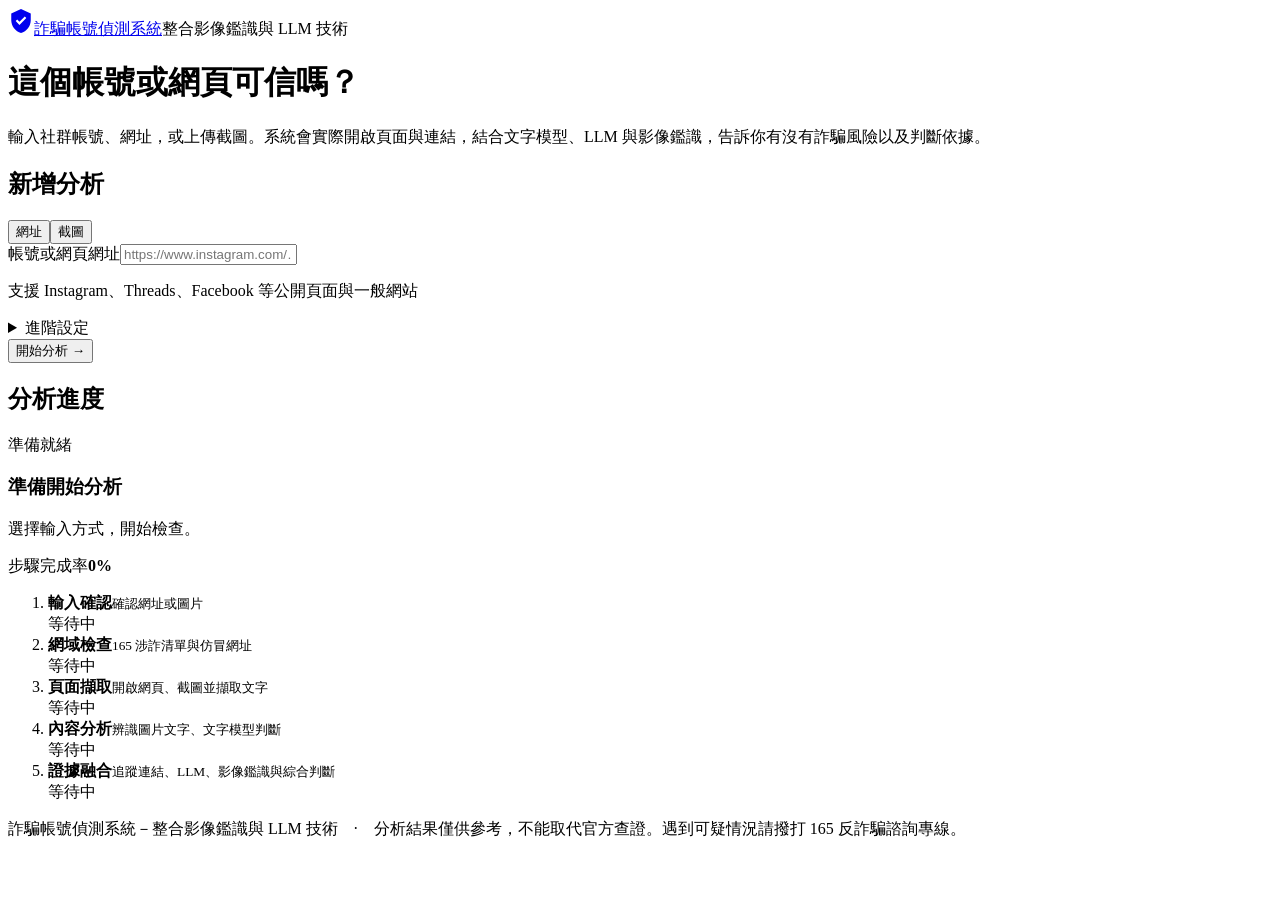
==== ui/index.html @ ad5a9f87 "release: 詐騙帳號偵測系統－整合影像鑑識與 LLM 技術" ====
<!doctype html>
<html lang="zh-Hant"><head><meta charset="utf-8"><meta name="viewport" content="width=device-width,initial-scale=1"><title>詐騙帳號偵測系統－整合影像鑑識與LLM技術</title><meta name="description" content="輸入社群帳號、網址或上傳截圖，檢查是否有詐騙風險並說明判斷依據。"><link rel="icon" href="data:image/svg+xml,%3Csvg xmlns=%27http://www.w3.org/2000/svg%27 viewBox=%270 0 24 24%27%3E%3Cpath fill=%27%232463eb%27 d=%27M12 1 3 5v6c0 5.6 3.8 10.7 9 12 5.2-1.3 9-6.4 9-12V5z%27/%3E%3C/svg%3E"><link rel="stylesheet" href="/styles.css"></head>
<body>
<header class="topbar"><a class="brand" href="/"><svg viewBox="0 0 24 24" width="26" height="26" aria-hidden="true"><path fill="currentColor" d="M12 1 3 5v6c0 5.6 3.8 10.7 9 12 5.2-1.3 9-6.4 9-12V5z"/><path fill="#fff" d="m10.6 15.6-3.5-3.5 1.4-1.4 2.1 2.1 4.9-4.9 1.4 1.4z"/></svg><span>詐騙帳號偵測系統</span></a><span class="workspace-label">整合影像鑑識與 LLM 技術</span></header>
<main>
<div class="page-heading"><div><h1>這個帳號或網頁可信嗎？</h1><p>輸入社群帳號、網址，或上傳截圖。系統會實際開啟頁面與連結，結合文字模型、LLM 與影像鑑識，告訴你有沒有詐騙風險以及判斷依據。</p></div></div>

<div class="workspace">
<aside class="control panel"><h2>新增分析</h2>
<div class="mode-switch" role="group" aria-label="選擇輸入方式"><button type="button" data-mode="url" aria-pressed="true">網址</button><button type="button" data-mode="image" aria-pressed="false">截圖</button></div>
<form id="form">
<div id="url-input"><label for="url">帳號或網頁網址</label><input id="url" type="text" placeholder="https://www.instagram.com/…" autocomplete="off"><p class="field-note">支援 Instagram、Threads、Facebook 等公開頁面與一般網站</p></div>
<div id="image-input" hidden><label for="file">上傳截圖</label><div class="dropzone"><span class="upload-mark" aria-hidden="true">↑</span><input id="file" type="file" accept="image/png,image/jpeg,image/webp"><p>PNG、JPG、WebP · 最大 10 MB</p></div></div>
<details class="settings"><summary>進階設定</summary><label class="check"><input id="explain" type="checkbox"> 產生熱點圖</label><p class="field-note">標出影響判斷的文字與畫面區域，分析時間會比較長。</p></details>
<button id="run" class="primary">開始分析 <span aria-hidden="true">→</span></button>
</form>
</aside>

<section class="activity panel" aria-label="分析狀態"><div class="panel-heading"><h2>分析進度</h2><span id="activity-tag" class="pill">準備就緒</span></div>
<div id="busy-box" class="busy-box idle"><div class="activity-icon" aria-hidden="true"></div><div><h3 id="busy-title">準備開始分析</h3><p id="status" role="status" aria-live="polite">選擇輸入方式，開始檢查。</p></div></div>
<div class="progress-heading"><span>步驟完成率</span><strong id="progress-percent">0%</strong></div><div id="progress-bar" class="progress-track" role="progressbar" aria-label="步驟完成率" aria-valuemin="0" aria-valuemax="100" aria-valuenow="0"><div id="progress-fill"></div></div><p id="experiment-progress" class="field-note" hidden></p>
<ol class="timeline" aria-label="分析步驟">
<li data-step="0" data-state="waiting"><div class="step-icon" aria-hidden="true"></div><div><strong>輸入確認</strong><small>確認網址或圖片</small></div><span id="stage-0">等待中</span></li>
<li data-step="1" data-state="waiting"><div class="step-icon" aria-hidden="true"></div><div><strong>網域檢查</strong><small>165 涉詐清單與仿冒網址</small></div><span id="stage-1">等待中</span></li>
<li data-step="2" data-state="waiting"><div class="step-icon" aria-hidden="true"></div><div><strong>頁面擷取</strong><small>開啟網頁、截圖並擷取文字</small></div><span id="stage-2">等待中</span></li>
<li data-step="3" data-state="waiting"><div class="step-icon" aria-hidden="true"></div><div><strong>內容分析</strong><small>辨識圖片文字、文字模型判斷</small></div><span id="stage-3">等待中</span></li>
<li data-step="4" data-state="waiting"><div class="step-icon" aria-hidden="true"></div><div><strong>證據融合</strong><small>追蹤連結、LLM、影像鑑識與綜合判斷</small></div><span id="stage-4">等待中</span></li>
</ol></section>
</div>

<section id="results" hidden>
<div class="section-heading"><h2>分析結果</h2><p id="target" class="target"></p></div>

<article class="result" id="result-card">
  <div class="result-main"><small class="eyebrow">分析結論</small><h2 id="risk"></h2><p id="reason"></p><p id="certainty" class="certainty"></p><details id="how" class="how" hidden><summary>這句話怎麼來的？</summary><div id="how-text"></div></details>
    <p class="muted">結論只針對這次看到的頁面或截圖，不代表已證實帳號身分。有疑慮請撥打 165 反詐騙專線，或<a href="https://fraudbuster.digiat.org.tw/accessibility/index" target="_blank" rel="noopener noreferrer">前往網路詐騙通報查詢網</a>。</p></div>
  <div class="result-score" id="result-score"><span id="score-label">詐騙可能性</span><strong id="score-value"></strong>
    <div class="scale" id="scale"><div class="scale-zones"><i></i><i></i><i></i></div><span id="score-marker" class="marker"></span></div>
    <div class="scale-labels" id="scale-labels"><span>正常</span><span>50%</span><span>詐騙</span></div></div>
</article>

<div class="columns">
  <article class="panel"><h3>判斷依據</h3><p class="muted legend"><span class="up">▲ 推向詐騙</span><span class="down">▼ 推向正常</span>強度代表對結果的影響程度</p><ol id="reasons" class="reasons"></ol></article>
  <article class="panel"><h3>文字模型分數</h3><p class="muted">MacBERT 判斷文字「像詐騙文案」的程度。網頁文字已濾掉選單與按鈕；圖片裡的文字只計算網頁上沒有的部分。</p><div id="charts"></div><p id="text-model" class="muted"></p></article>
</div>

<article class="panel" id="links-panel"><div class="panel-heading"><h3>連結跳轉追蹤</h3><span id="links-tag" class="pill"></span></div>
  <p class="muted">實際點開頁面上的連結與截圖中出現的網址，追蹤到最後落地的網站，檢查途中是否經過短網址、165 涉詐網站，或被導向私人群組、一頁式購物網站。</p>
  <div id="links"></div></article>

<div class="columns">
  <article class="panel"><h3>LLM 證據抽取</h3><p class="muted">Qwen2.5-7B 判斷文字是在招攬讀者還是一般討論，並找出詐騙手法；引用必須逐字出自原文。</p><div id="llm"></div></article>
  <article class="panel"><h3>影像鑑識</h3><p class="muted">比對主管機關已確認的詐騙圖片，並檢查品牌與網域、圖片編修紀錄。</p><ul id="forensics" class="checks"></ul></article>
</div>

<div class="columns">
  <article class="panel"><h3>網域與帳號</h3><ul id="domain-checks" class="checks"></ul><div id="signals" class="chips"></div></article>
  <article class="panel"><h3 id="align-title">截圖上讀到的文字</h3><p id="align-note" class="align-note"></p><ul id="ocr-lines" class="ocr-lines"></ul><div id="align-extra"></div></article>
</div>

<div class="columns evidence-grid">
  <article class="panel"><div class="panel-heading"><h3>檢測畫面</h3><div class="view-switch" role="group" aria-label="畫面顯示"><button type="button" data-view="plain" aria-pressed="true">原始畫面</button><button type="button" data-view="source" aria-pressed="false" id="source-button">文字來源</button><button type="button" data-view="heat" aria-pressed="false" id="heat-button">熱點圖</button></div></div>
    <div class="screen-scroll"><div class="overlay-wrap"><img id="image" alt="本次分析畫面"><div id="heat-boxes"></div><div id="source-boxes"></div></div></div><p id="image-note" class="muted"></p></article>
  <article class="panel"><h3>原始證據</h3><div class="tabs" role="group" aria-label="證據種類"><button data-tab="dom">網頁文字</button><button data-tab="ocr">截圖文字</button><button data-tab="domain">網址紀錄</button></div><pre id="evidence"></pre><button type="button" id="download" class="secondary">下載 JSON 報告</button></article>
</div>

<details class="panel research"><summary>系統實測成效、熱點圖與分數計算</summary>
  <section class="research-block" id="metrics-block" hidden><h3>系統實測成效</h3><div id="metric-tiles" class="metric-tiles"></div><ul id="metric-notes" class="plain-list muted"></ul></section>
  <section class="research-block"><h3>熱點文字</h3><p class="muted"><span class="swatch red"></span>讓分數偏向詐騙　<span class="swatch blue"></span>讓分數偏向正常　顏色越深影響越大</p><div id="heat-text"><p class="muted">本次未產生。勾選「進階設定 → 產生熱點圖」後重新分析。</p></div></section>
  <section class="research-block"><h3>分數計算</h3><div class="scroll-table"><table id="provenance"></table></div></section>
</details>
</section>
<footer>詐騙帳號偵測系統－整合影像鑑識與 LLM 技術　·　分析結果僅供參考，不能取代官方查證。遇到可疑情況請撥打 165 反詐騙諮詢專線。</footer>
</main><script src="/app.js"></script></body></html>
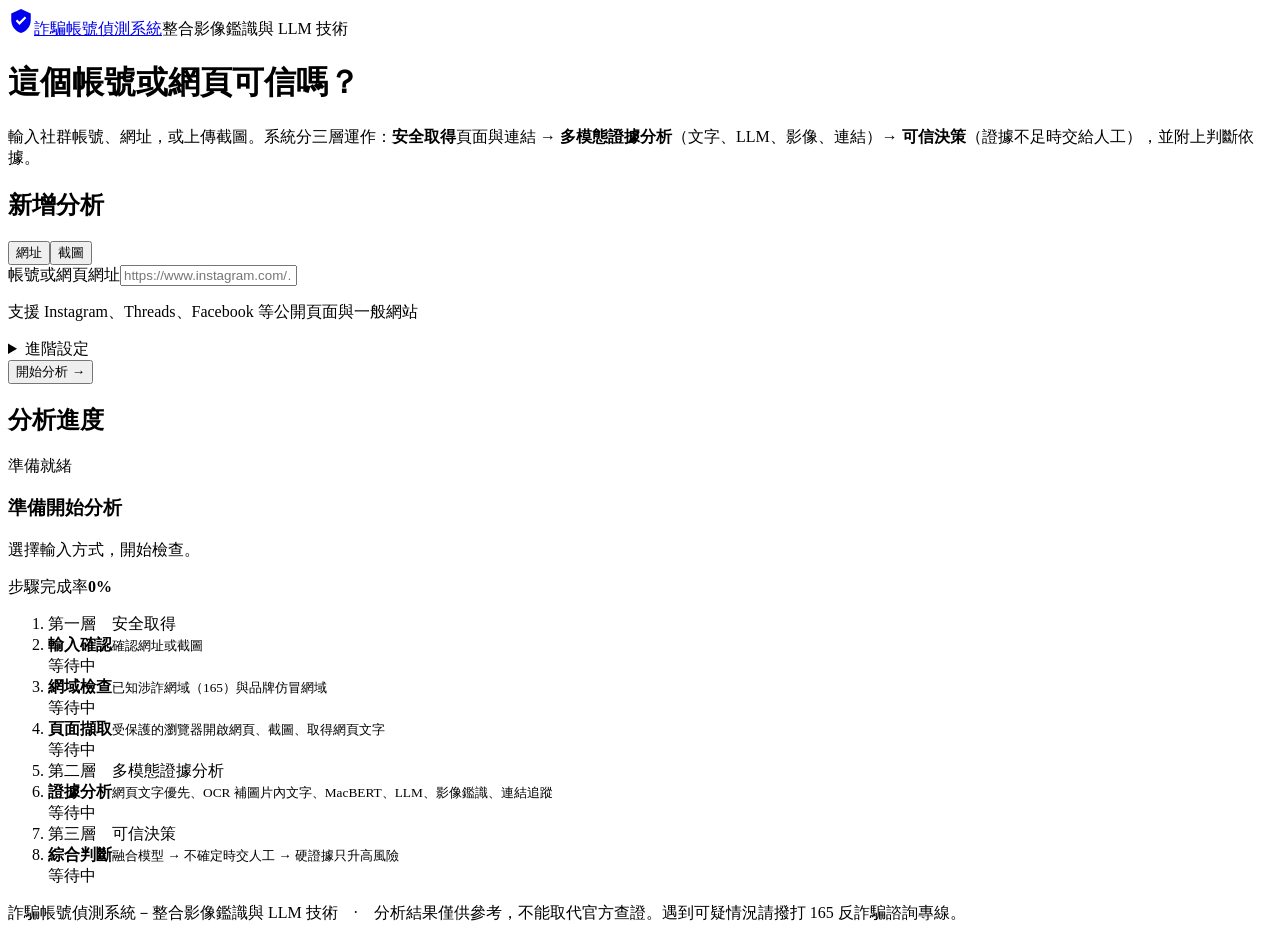
==== commit fd0a6cfc: "release: 詐騙帳號偵測系統－整合影像鑑識與 LLM 技術" ====
--- a/ui/index.html
+++ b/ui/index.html
@@ -3,7 +3,7 @@
 <body>
 <header class="topbar"><a class="brand" href="/"><svg viewBox="0 0 24 24" width="26" height="26" aria-hidden="true"><path fill="currentColor" d="M12 1 3 5v6c0 5.6 3.8 10.7 9 12 5.2-1.3 9-6.4 9-12V5z"/><path fill="#fff" d="m10.6 15.6-3.5-3.5 1.4-1.4 2.1 2.1 4.9-4.9 1.4 1.4z"/></svg><span>詐騙帳號偵測系統</span></a><span class="workspace-label">整合影像鑑識與 LLM 技術</span></header>
 <main>
-<div class="page-heading"><div><h1>這個帳號或網頁可信嗎？</h1><p>輸入社群帳號、網址，或上傳截圖。系統會實際開啟頁面與連結，結合文字模型、LLM 與影像鑑識，告訴你有沒有詐騙風險以及判斷依據。</p></div></div>
+<div class="page-heading"><div><h1>這個帳號或網頁可信嗎？</h1><p>輸入社群帳號、網址，或上傳截圖。系統分三層運作：<b>安全取得</b>頁面與連結 → <b>多模態證據分析</b>（文字、LLM、影像、連結）→ <b>可信決策</b>（證據不足時交給人工），並附上判斷依據。</p></div></div>
 
 <div class="workspace">
 <aside class="control panel"><h2>新增分析</h2>
@@ -20,11 +20,14 @@
 <div id="busy-box" class="busy-box idle"><div class="activity-icon" aria-hidden="true"></div><div><h3 id="busy-title">準備開始分析</h3><p id="status" role="status" aria-live="polite">選擇輸入方式，開始檢查。</p></div></div>
 <div class="progress-heading"><span>步驟完成率</span><strong id="progress-percent">0%</strong></div><div id="progress-bar" class="progress-track" role="progressbar" aria-label="步驟完成率" aria-valuemin="0" aria-valuemax="100" aria-valuenow="0"><div id="progress-fill"></div></div><p id="experiment-progress" class="field-note" hidden></p>
 <ol class="timeline" aria-label="分析步驟">
-<li data-step="0" data-state="waiting"><div class="step-icon" aria-hidden="true"></div><div><strong>輸入確認</strong><small>確認網址或圖片</small></div><span id="stage-0">等待中</span></li>
-<li data-step="1" data-state="waiting"><div class="step-icon" aria-hidden="true"></div><div><strong>網域檢查</strong><small>165 涉詐清單與仿冒網址</small></div><span id="stage-1">等待中</span></li>
-<li data-step="2" data-state="waiting"><div class="step-icon" aria-hidden="true"></div><div><strong>頁面擷取</strong><small>開啟網頁、截圖並擷取文字</small></div><span id="stage-2">等待中</span></li>
-<li data-step="3" data-state="waiting"><div class="step-icon" aria-hidden="true"></div><div><strong>內容分析</strong><small>辨識圖片文字、文字模型判斷</small></div><span id="stage-3">等待中</span></li>
-<li data-step="4" data-state="waiting"><div class="step-icon" aria-hidden="true"></div><div><strong>證據融合</strong><small>追蹤連結、LLM、影像鑑識與綜合判斷</small></div><span id="stage-4">等待中</span></li>
+<li class="layer">第一層　安全取得</li>
+<li data-step="0" data-state="waiting"><div class="step-icon" aria-hidden="true"></div><div><strong>輸入確認</strong><small>確認網址或截圖</small></div><span id="stage-0">等待中</span></li>
+<li data-step="1" data-state="waiting"><div class="step-icon" aria-hidden="true"></div><div><strong>網域檢查</strong><small>已知涉詐網域（165）與品牌仿冒網域</small></div><span id="stage-1">等待中</span></li>
+<li data-step="2" data-state="waiting"><div class="step-icon" aria-hidden="true"></div><div><strong>頁面擷取</strong><small>受保護的瀏覽器開啟網頁、截圖、取得網頁文字</small></div><span id="stage-2">等待中</span></li>
+<li class="layer">第二層　多模態證據分析</li>
+<li data-step="3" data-state="waiting"><div class="step-icon" aria-hidden="true"></div><div><strong>證據分析</strong><small>網頁文字優先、OCR 補圖片內文字、MacBERT、LLM、影像鑑識、連結追蹤</small></div><span id="stage-3">等待中</span></li>
+<li class="layer">第三層　可信決策</li>
+<li data-step="4" data-state="waiting"><div class="step-icon" aria-hidden="true"></div><div><strong>綜合判斷</strong><small>融合模型 → 不確定時交人工 → 硬證據只升高風險</small></div><span id="stage-4">等待中</span></li>
 </ol></section>
 </div>
 
@@ -32,7 +35,7 @@
 <div class="section-heading"><h2>分析結果</h2><p id="target" class="target"></p></div>
 
 <article class="result" id="result-card">
-  <div class="result-main"><small class="eyebrow">分析結論</small><h2 id="risk"></h2><p id="reason"></p><p id="certainty" class="certainty"></p><details id="how" class="how" hidden><summary>這句話怎麼來的？</summary><div id="how-text"></div></details>
+  <div class="result-main"><small class="eyebrow">分析結論</small><h2 id="risk"></h2><p id="reason"></p><p id="certainty" class="certainty"></p><p id="basis-note" class="basis-note" hidden></p><p id="model-warning" class="basis-note warn" hidden>⚠ 這台電腦的 MacBERT 模型檔和融合模型的版本不一致，分數可能不準。請依 README 重新下載 macbert_social.zip。</p><details id="how" class="how" hidden><summary>這句話怎麼來的？</summary><div id="how-text"></div></details>
     <p class="muted">結論只針對這次看到的頁面或截圖，不代表已證實帳號身分。有疑慮請撥打 165 反詐騙專線，或<a href="https://fraudbuster.digiat.org.tw/accessibility/index" target="_blank" rel="noopener noreferrer">前往網路詐騙通報查詢網</a>。</p></div>
   <div class="result-score" id="result-score"><span id="score-label">詐騙可能性</span><strong id="score-value"></strong>
     <div class="scale" id="scale"><div class="scale-zones"><i></i><i></i><i></i></div><span id="score-marker" class="marker"></span></div>
@@ -41,7 +44,7 @@
 
 <div class="columns">
   <article class="panel"><h3>判斷依據</h3><p class="muted legend"><span class="up">▲ 推向詐騙</span><span class="down">▼ 推向正常</span>強度代表對結果的影響程度</p><ol id="reasons" class="reasons"></ol></article>
-  <article class="panel"><h3>文字模型分數</h3><p class="muted">MacBERT 判斷文字「像詐騙文案」的程度。網頁文字已濾掉選單與按鈕；圖片裡的文字只計算網頁上沒有的部分。</p><div id="charts"></div><p id="text-model" class="muted"></p></article>
+  <article class="panel"><h3>文字模型分數</h3><p class="muted">MacBERT 判斷文字「像詐騙文案」的程度。<b>網頁文字優先</b>（已濾掉選單與按鈕）；OCR 只補充圖片裡才有的字，網頁已有的字不重複計分。</p><div id="charts"></div><p id="text-model" class="muted"></p></article>
 </div>
 
 <article class="panel" id="links-panel"><div class="panel-heading"><h3>連結跳轉追蹤</h3><span id="links-tag" class="pill"></span></div>
@@ -49,7 +52,7 @@
   <div id="links"></div></article>
 
 <div class="columns">
-  <article class="panel"><h3>LLM 證據抽取</h3><p class="muted">Qwen2.5-7B 判斷文字是在招攬讀者還是一般討論，並找出詐騙手法；引用必須逐字出自原文。</p><div id="llm"></div></article>
+  <article class="panel"><h3>LLM 證據抽取</h3><p class="muted">本機 Qwen2.5-7B 負責<b>證據抽取與可解釋性</b>：判斷文字是在招攬讀者還是一般討論，並列出詐騙手法與逐字引用（引用不在原文中就剔除）。最終結論以融合模型為準，LLM 不單獨決定結果。</p><div id="llm"></div></article>
   <article class="panel"><h3>影像鑑識</h3><p class="muted">比對主管機關已確認的詐騙圖片，並檢查品牌與網域、圖片編修紀錄。</p><ul id="forensics" class="checks"></ul></article>
 </div>
 
@@ -65,7 +68,10 @@
 </div>
 
 <details class="panel research"><summary>系統實測成效、熱點圖與分數計算</summary>
-  <section class="research-block" id="metrics-block" hidden><h3>系統實測成效</h3><div id="metric-tiles" class="metric-tiles"></div><ul id="metric-notes" class="plain-list muted"></ul></section>
+  <section class="research-block" id="metrics-block" hidden><h3>系統實測成效</h3><p id="metric-source" class="muted"></p>
+    <h4>① 全體分類效能（每一筆都強制判為詐騙或正常）</h4><div id="metric-tiles" class="metric-tiles"></div>
+    <h4>② 加上「需要人工查證」之後</h4><div id="abstain-tiles" class="metric-tiles"></div>
+    <h4>③ 各平台（全體分類，不拒答）</h4><div class="scroll-table"><table id="platform-table"></table></div><ul id="metric-notes" class="plain-list muted"></ul></section>
   <section class="research-block"><h3>熱點文字</h3><p class="muted"><span class="swatch red"></span>讓分數偏向詐騙　<span class="swatch blue"></span>讓分數偏向正常　顏色越深影響越大</p><div id="heat-text"><p class="muted">本次未產生。勾選「進階設定 → 產生熱點圖」後重新分析。</p></div></section>
   <section class="research-block"><h3>分數計算</h3><div class="scroll-table"><table id="provenance"></table></div></section>
 </details>
